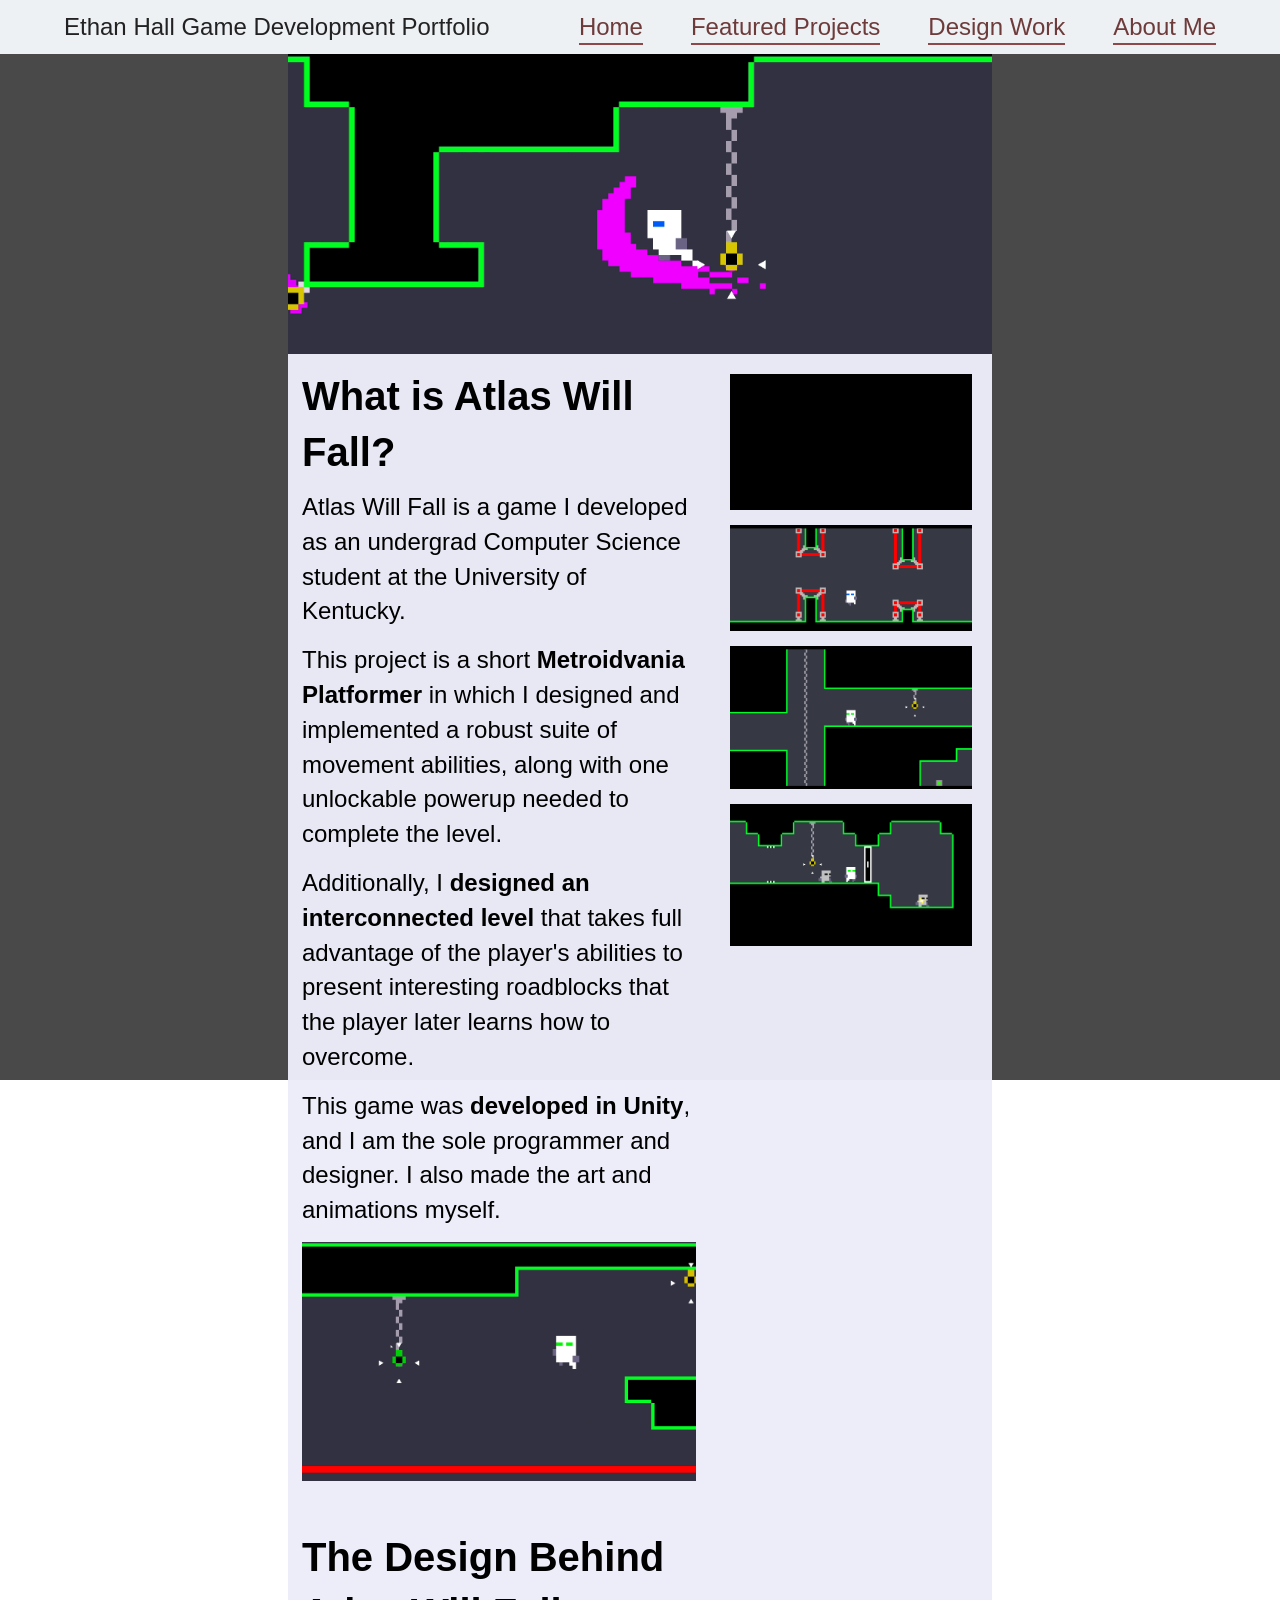
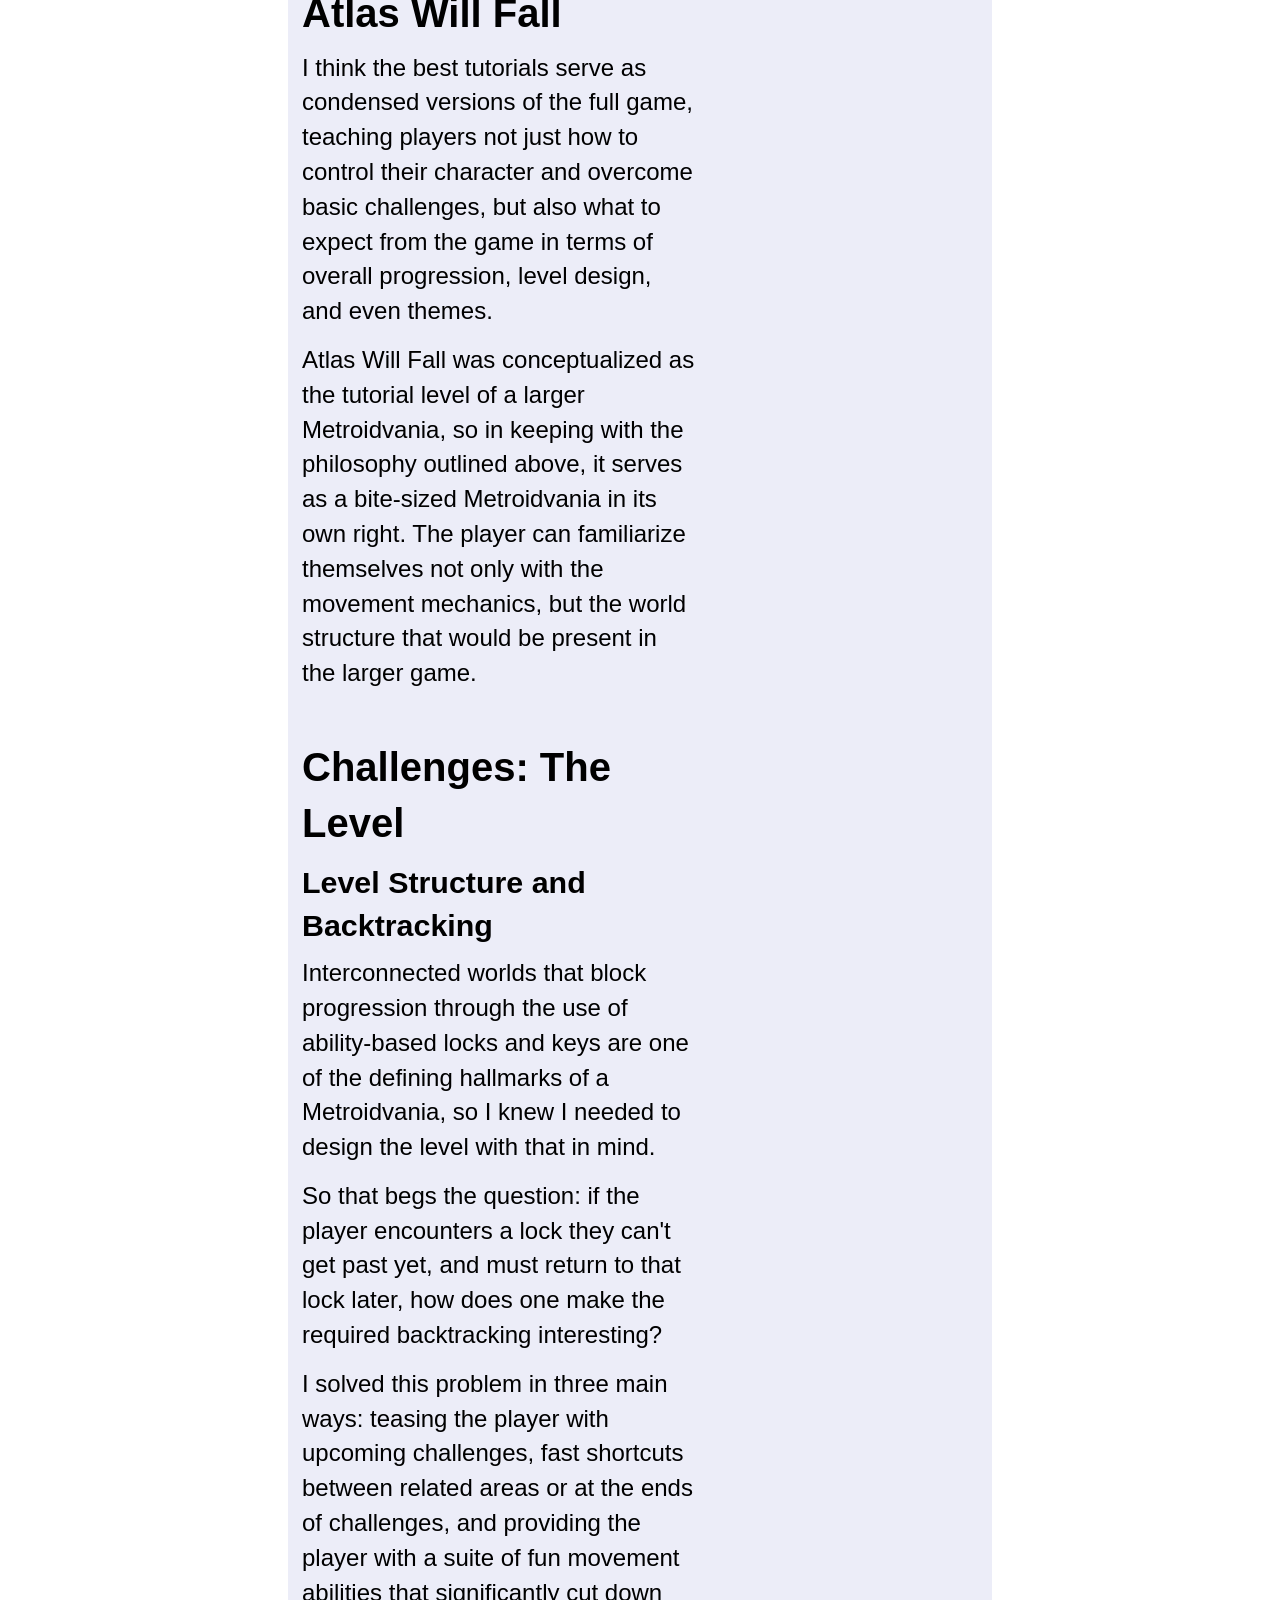
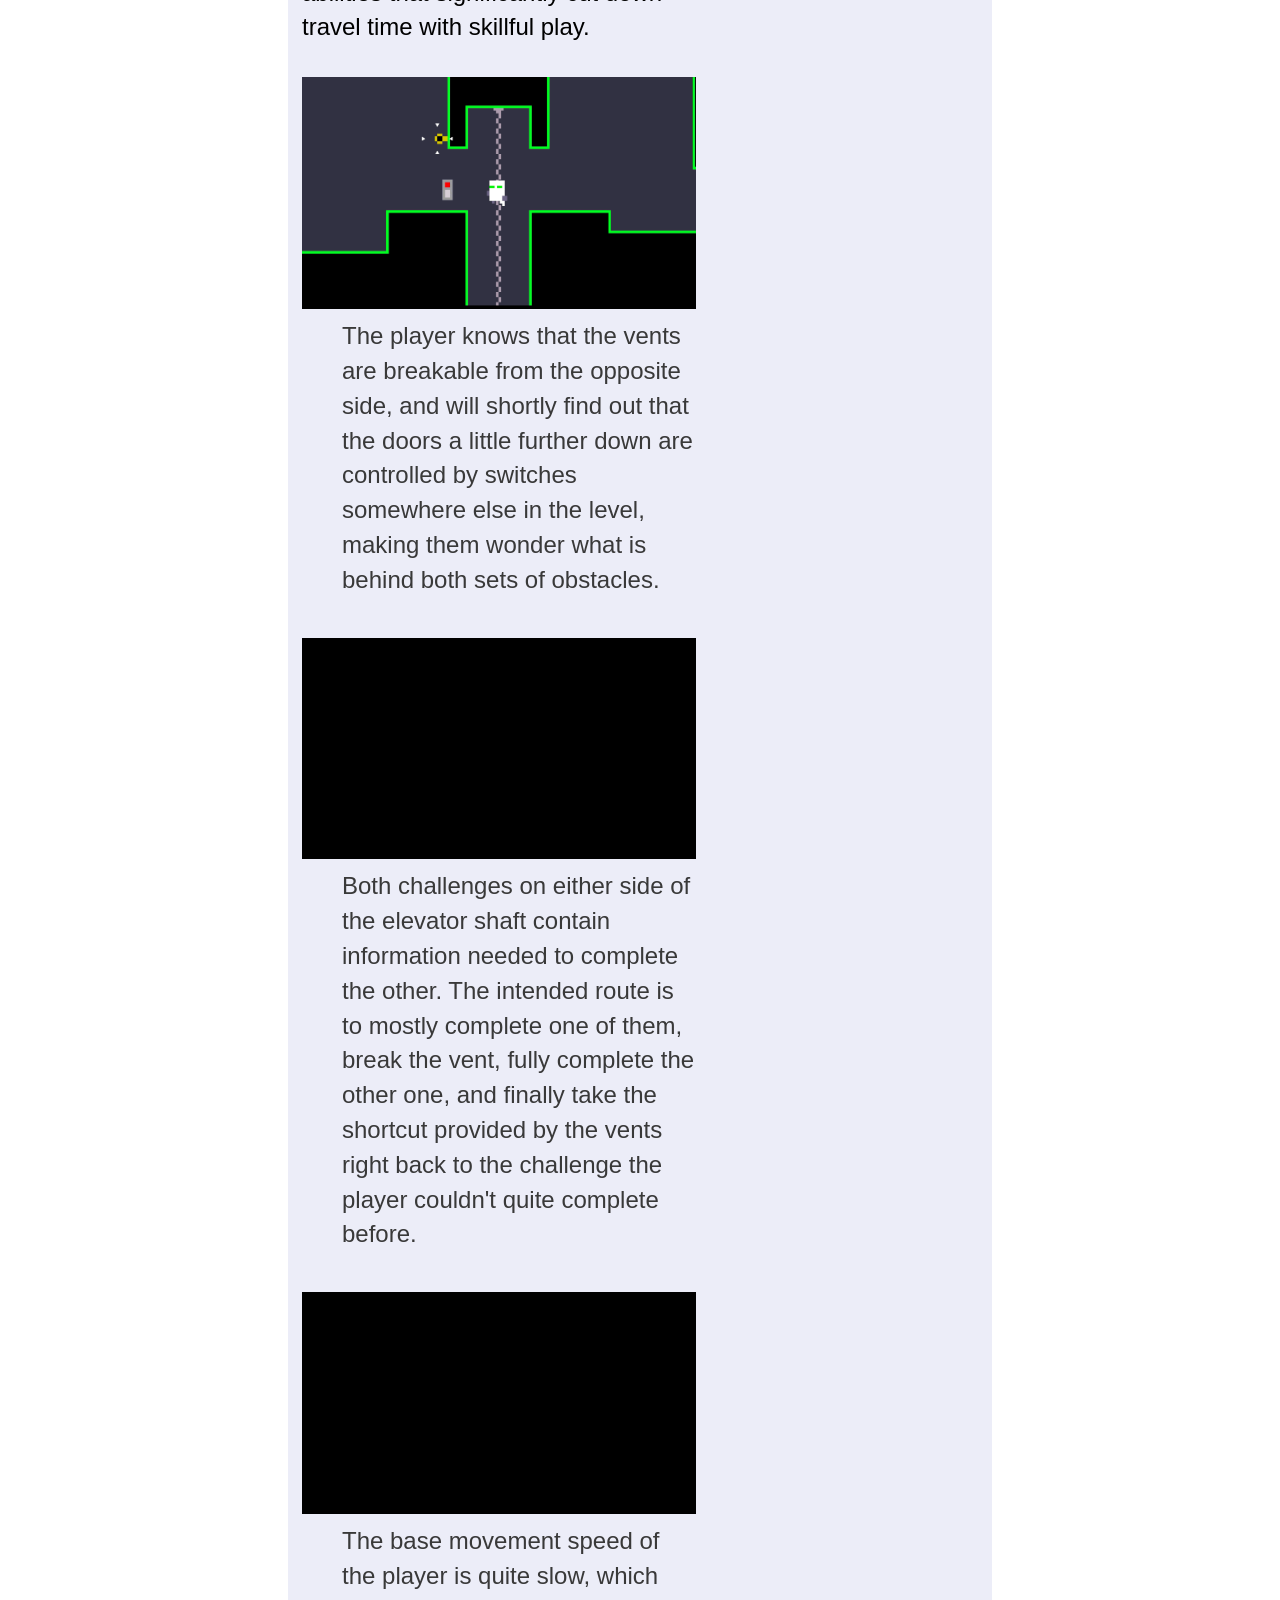
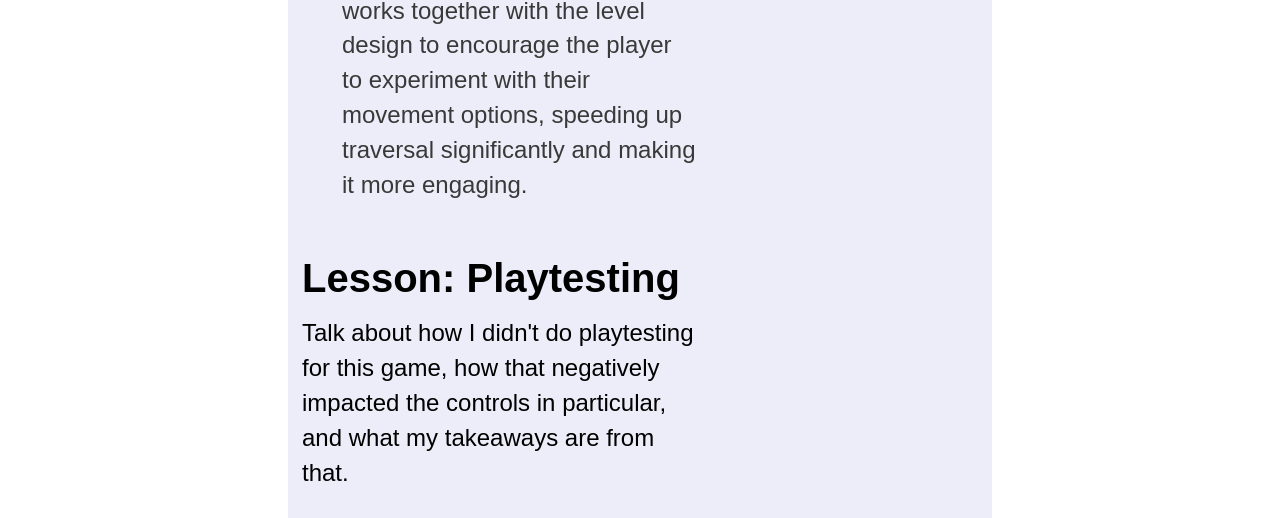
==== atlas-will-fall.html @ 2eed3026 "Pushing the pages" ====
<!DOCTYPE html>
<html lang="en">
<head>
    <meta charset="UTF-8">

    <meta name="viewport" content="width=device-width, initial-scale=1.0">

    <title>Ethan Hall | Game Development</title>

    <link rel="stylesheet" href="style.css">
</head>

<body class="atlas">
    <!-- Header / Navigation -->
    <header class="site-header">

        <div class="site-title">
            Ethan Hall Game Development Portfolio
        </div>

        <nav class="site-nav">
            <a href="index.html">Home</a>
            <a href="featured-projects.html">Featured Projects</a>
            <a href="design-work.html">Design Work</a>
            <a href="about.html">About Me</a>
        </nav>

    </header>

    <!-- Full-page background -->
    <div class="page-background"></div>

    <!-- Everything that sits on top of the background -->
    <main class="main-section">

        <!-- =========================================
             BANNER
             ========================================= -->
        <section class="banner">
            <img
                src="atlas-will-fall-media/Atlas Will Fall Banner1.png"
                alt="Spaghetti Spell gameplay"
            >
        </section>


        <!-- =========================================
             MAIN CONTENT
             ========================================= -->
        <div class="content-layout">

            <!-- 60% CONTENT COLUMN -->
            <section class="content-column">

                <article class="about-card">

                    <h1>What is Atlas Will Fall?</h1>

                    <p>
                        Atlas Will Fall is a game I developed as an undergrad Computer Science student at the University of Kentucky.
                    </p>

                    <p>
                        This project is a short <strong>Metroidvania Platformer</strong> in which I designed and implemented a robust suite of movement abilities, along with one unlockable powerup needed to complete the level.
                    </p>

                    <p>
                        Additionally, I <strong>designed an interconnected level</strong> that takes full advantage of the player's abilities to present interesting roadblocks that the player later learns how to overcome.
                    </p>

                    <p>
                        This game was <strong>developed in Unity</strong>, and I am the sole programmer and designer. I also made the art and animations myself.
                    </p>

                    <!-- Additional image -->
                    <div class="content-image">
                        <img
                            src="atlas-will-fall-media\Atlas Will Fall Last Platforming Challenge.gif"
                            alt="Spaghetti Spell bees spelling out 'Hello World'"
                        >
                    </div>

                    <h1 class="subtitle">The Design Behind Atlas Will Fall</h1>

                    <p>
                        I think the best tutorials serve as condensed versions of the full game, teaching players not just how to control their character and overcome basic challenges, but also what to expect from the game in terms of overall progression, level design, and even themes.  
                    </p>

                    <p>
                        Atlas Will Fall was conceptualized as the tutorial level of a larger Metroidvania, so in keeping with the philosophy outlined above, it serves as a bite-sized Metroidvania in its own right. The player can familiarize themselves not only with the movement mechanics, but the world structure that would be present in the larger game.
                    </p>

                    <h1 class="subtitle">Challenges: The Level</h1>

                    <h2 class="">Level Structure and Backtracking</h2>

                    <p>
Interconnected worlds that block progression through the use of ability-based locks and keys are one of the defining hallmarks of a Metroidvania, so I knew I needed to design the level with that in mind.                    </p>
                    <p>
So that begs the question: if the player encounters a lock they can't get past yet, and must return to that lock later, how does one make the required backtracking interesting?  

                    </p>
                    <p>
I solved this problem in three main ways: teasing the player with upcoming challenges, fast shortcuts between related areas or at the ends of challenges,  and providing the player with a suite of fun movement abilities that significantly cut down travel time with skillful play.

                    </p>
                    
                    <div class="content-image top-margin-40px">
                        <img
                            src="atlas-will-fall-media/First major tease.gif"
                            alt="Atlas Will Fall first major tease"
                        >
                    </div>
                    <p class="image-explanation">The player knows that the vents are breakable from the opposite side, and will shortly find out that the doors a little further down are controlled by switches somewhere else in the level, making them wonder what is behind both sets of obstacles.</p>

                    <div class="media-card video-card">
                        <iframe
                            src="https://www.youtube.com/embed/H9cHxwJAa7M?si=6ug_KkUMZLcDdtvn"
                            title="Atlas Will Fall Shortcut Showcase"
                            allow="accelerometer; autoplay; clipboard-write; encrypted-media; gyroscope; picture-in-picture; web-share"
                            allowfullscreen>
                        </iframe>
                    </div>
                    <p class="image-explanation">Both challenges on either side of the elevator shaft contain information needed to complete the other. The intended route is to mostly complete one of them, break the vent, fully complete the other one, and finally take the shortcut provided by the vents right back to the challenge the player couldn't quite complete before. </p>

                    <div class="media-card video-card">
                        <iframe
                            src="https://www.youtube.com/embed/L_X86h7ikd0?si=g1YzedOlHeCUFjd4"
                            title="Atlas Will Fall Movement Showcase"
                            allow="accelerometer; autoplay; clipboard-write; encrypted-media; gyroscope; picture-in-picture; web-share"
                            allowfullscreen>
                        </iframe>
                    </div>
                    <p class="image-explanation">The base movement speed of the player is quite slow, which works together with the level design to encourage the player to experiment with their movement options, speeding up traversal significantly and making it more engaging.</p>




                    <h1 class="subtitle">Lesson: Playtesting</h1>

                    <p>
                        Talk about how I didn't do playtesting for this game, how that negatively impacted the controls in particular, and what my takeaways are from that. 
                    </p>

                </article>

            </section>


            <!-- 40% SCREENSHOT COLUMN -->
            <section class="screenshots-column">

                <!-- Video / first screenshot -->
                <div class="media-card video-card">
                    <iframe
                        src="https://www.youtube.com/embed/nV9xfpeQJb8?si=zamufUVu3FI8fBxn"
                        title="Atlas Will Fall Gameplay"
                        allow="accelerometer; autoplay; clipboard-write; encrypted-media; gyroscope; picture-in-picture; web-share"
                        allowfullscreen>
                    </iframe>
                </div>


                <!-- Screenshot 1 -->
                <div class="media-card">
                    <img
                        src="atlas-will-fall-media/Atlas Will Fall Screenshot 1.png"
                        alt="Spaghetti Spell gameplay"
                    >
                </div>


                <!-- Screenshot 2 -->
                <div class="media-card">
                    <img
                        src="atlas-will-fall-media/Atlas Will Fall Screenshot 2.png"
                        alt="Spaghetti Spell gameplay at night"
                    >
                </div>


                <!-- Screenshot 3 -->
                <div class="media-card">
                    <img
                        src="atlas-will-fall-media/Atlas Will Fall Screenshot 3.png"
                        alt="Spaghetti Spell gameplay"
                    >
                </div>

            </section>

        </div>

    </main>

</body>
</html>
---- style.css ----
/* =========================================
   RESET
   ========================================= */

* {
    box-sizing: border-box;
    margin: 0;
    padding: 0;
}

html {
    min-height: 100%;
}

body {
    min-height: 100vh;

    font-family: Arial, Helvetica, sans-serif;

    color: #1f2d22;

    /* Prevent the background layer from creating horizontal scroll */
    overflow-x: hidden;
}


/* =========================================
   FULL PAGE BACKGROUND
   ========================================= */

/*
    This sits behind everything and covers the
    entire viewport.
*/

.page-background {
    position: fixed;

    inset: 0;

    width: 120%;
    height: 120%;

    z-index: -1;

    background-image: url("images/sky-background.png");

    background-size: cover;
    background-position: center center;
    background-repeat: no-repeat;
}

/* =========================================
   SITE HEADER
   ========================================= */

.site-header {
    width: 100%;
    height: 6vh;

    margin: 0;
    padding: 0 5%;

    display: flex;
    align-items: center;
    justify-content: space-between;

    background-color: #eef1f4;

    /* No outline */
    border: none;

    /* Square corners */
    border-radius: 0;

    color: #222;

    position: relative;
    z-index: 10;
}


/* =========================================
   SITE TITLE
   ========================================= */

.site-title {
    font-size: 1.5rem;

    white-space: nowrap;
}


/* =========================================
   NAVIGATION
   ========================================= */

.site-nav {
    display: flex;

    align-items: center;

    gap: 3rem;
}

.site-nav a {
    position: relative;

    color: #6e3b3b;

    font-size: 1.5rem;

    text-decoration: none;

    padding: 4px 0;
}


/*
    Underline effect
*/

.site-nav a::after {
    content: "";

    position: absolute;

    left: 0;
    right: 0;
    bottom: 0;

    height: 2px;

    background-color: #8d4949;
}


/*
    Slight hover effect
*/

.site-nav a:hover {
    color: #ff4f4f;
}

.site-nav a:hover::after {
    background-color: #ff4f4f;
}

/* =========================================
   MAIN SECTION
   ========================================= */

/*
    The central section containing all of the
    portfolio content.

    Approximately 50% of the viewport width.
*/

.main-section {
    width: 55vw;

    min-width: 650px;

    margin: 0 auto;

    min-height: 100vh;

    background-color: #eef8ecf8;

    /* Allows content to determine the height */
    /* overflow: hidden; */
}


/* =========================================
   BANNER
   ========================================= */

/*
    The banner stretches across the entire
    width of the main section.
*/

.banner {
    width: 100%;

    height: 300px;

    overflow: hidden;
}

.banner img {
    width: 100%;
    height: 100%;

    display: block;

    object-fit: cover;

    object-position: center;
}


/* =========================================
   CONTENT / SCREENSHOT LAYOUT
   ========================================= */

.content-layout {
    display: grid;

    /*
        60% content
        40% screenshots
    */
    grid-template-columns: 60% 40%;

    align-items: stretch;

    width: 100%;
}


/* =========================================
   LEFT CONTENT COLUMN
   ========================================= */

.content-column {
    padding: 0;
}


/*
    Main text/content area.

    No border or outline — the colored
    background belongs to the main section.
*/

.about-card {
    margin: 0;

    padding: 14px;

    min-height: 450px;

    background: transparent;
}

.about-card h1, .about-card h2 {
    margin-bottom: 10px;

    color: #124d20;

    font-size: 2.5rem;
    font-style: bold;

    line-height: 1.4;
}

.about-card h2{
    font-size: 1.9rem;
}

.subtitle {
    margin-top: 3rem;
}

.about-card p, .about-card summary{
    margin-bottom: 14px;

    color: #000000;

    font-size: 1.5rem;

    line-height: 1.45;
}


/* =========================================
   CONTENT IMAGE
   ========================================= */

.content-image {
    width: 100%;

    margin-top: 12px;

    overflow: hidden;
}

.content-image img {
    display: block;

    width: 100%;
    height: auto;

    object-fit: cover;
}


/* =========================================
   RIGHT SCREENSHOT COLUMN
   ========================================= */

.screenshots-column {
    display: flex;
    flex-direction: column;
    gap: 15px;
    padding: 20px;

    position:sticky;
    top: 1rem;
    align-self: start;
}

/*
    Individual screenshots.

    No borders — these simply sit next
    to one another.
*/

.media-card {
    position: relative;

    width: 100%;

    overflow: hidden;

    background-color: #111;
}

.media-card img {
    display: block;

    width: 100%;
    height: auto;

    object-fit: cover;
}


/* =========================================
   VIDEO CARD
   ========================================= */

.video-card {
    position: relative;
}

.video-card img {
    aspect-ratio: 16 / 9;

    object-fit: cover;
}


/*
    Fake YouTube-style play button.

    You can replace the entire video card
    with a real iframe later.
*/

.video-card {
    position: relative;

    width: 100%;

    aspect-ratio: 16 / 9;

    overflow: hidden;

    background-color: #000;
}

.video-card iframe {
    display: block;

    width: 100%;
    height: 100%;

    border: none;
}


/* =========================================
   SCREENSHOT HOVER
   ========================================= */

.media-card img {
    transition: transform 0.25s ease;
}

.media-card:hover img {
    transform: scale(1.02);
}


/* =========================================
   RESPONSIVE DESIGN
   ========================================= */

/*
    Once the screen becomes too narrow for
    the desktop composition, stack everything.
*/

@media (max-width: 900px) {

    .main-section {
        width: 90vw;

        min-width: 0;
    }

    .content-layout {
        grid-template-columns: 1fr;
    }

    .screenshots-column {
        display: grid;

        grid-template-columns: 1fr 1fr;
    }

    .banner {
        height: 130px;
    }
}


/*
    Phone layout
*/

@media (max-width: 600px) {

    .main-section {
        width: 100vw;
    }

    .banner {
        height: 110px;
    }

    .screenshots-column {
        grid-template-columns: 1fr;
    }

    .about-card {
        padding: 18px;
    }

    .about-card p {
        font-size: 0.85rem;
    }
}

/*
Atlas Will Fall variations
*/

.atlas .page-background{
    background-image: none;
    background-color: #494949;
}

.atlas h1, .atlas h2{
    color: #000;
}

.atlas .main-section {
    background-color: #ecedf8f8;
}

.top-margin-40px {
    margin-top:2rem;
}

.atlas .image-explanation{
    margin-bottom: 40px;
    margin-top: 10px; 
    margin-left: 40px; 
    color: rgb(57, 57, 57);
}

.home .main-section{
    background-color: #ffffff;
}

.home .page-background {
    position: fixed;

    inset: 0;

    width: 100vw;
    height: auto;

    z-index: -1;

    background-image: url("home-media/Main Page BG.png");

    background-size: 100% auto;
    background-position: top center;
    background-repeat: repeat-y;
}

.home .content-layout {
    
    padding-top: 3rem;

    grid-template-columns: 100% 0%;

    align-items: stretch;

    width: 100%;

}

.home h1{
    font-size: 4rem;
    color: #000;
}

.home h2{
    font-size: 2.8rem;
    color: #000;
}

.home h3{
    font-size: 2.3rem;
    color: #000;
}

.home p{
    font-size: 2rem;
    color: #000;
}

hr{
    border-top: 3px solid black;
    width:70%;
    margin: 2rem auto;
}

.home-page-vertical-divide{
    margin-top: 6rem;
}

.featured-games-layout{
    display: grid;

    grid-template-columns: 50% 50%;
    
    gap: 1rem;

    align-items: stretch;
    
    width: 100%;
}

.featured-games-layout .project-thumbnail{
    /* background-color: #000; */
    /* outline: 3px solid black; */
}

.project-thumbnail .content-image{
    margin-top: 0;

    border-radius: 2rem;

    width: 640px;
    height: 400px;
}

.project-thumbnail h3{
    margin: 2rem;
    color: rgb(210, 81, 46);
}

.project-thumbnail h3:hover{
    color: rgb(238, 73, 27);
}

.project-thumbnail a{
    text-decoration: none;
}

.project-thumbnail p{
    margin: 2rem;
}

.main-section li{
    font-size: 2rem;
    font-weight: bold;
}

.main-section ul{
    margin-left: 3rem;
    margin-bottom: 3rem;
}
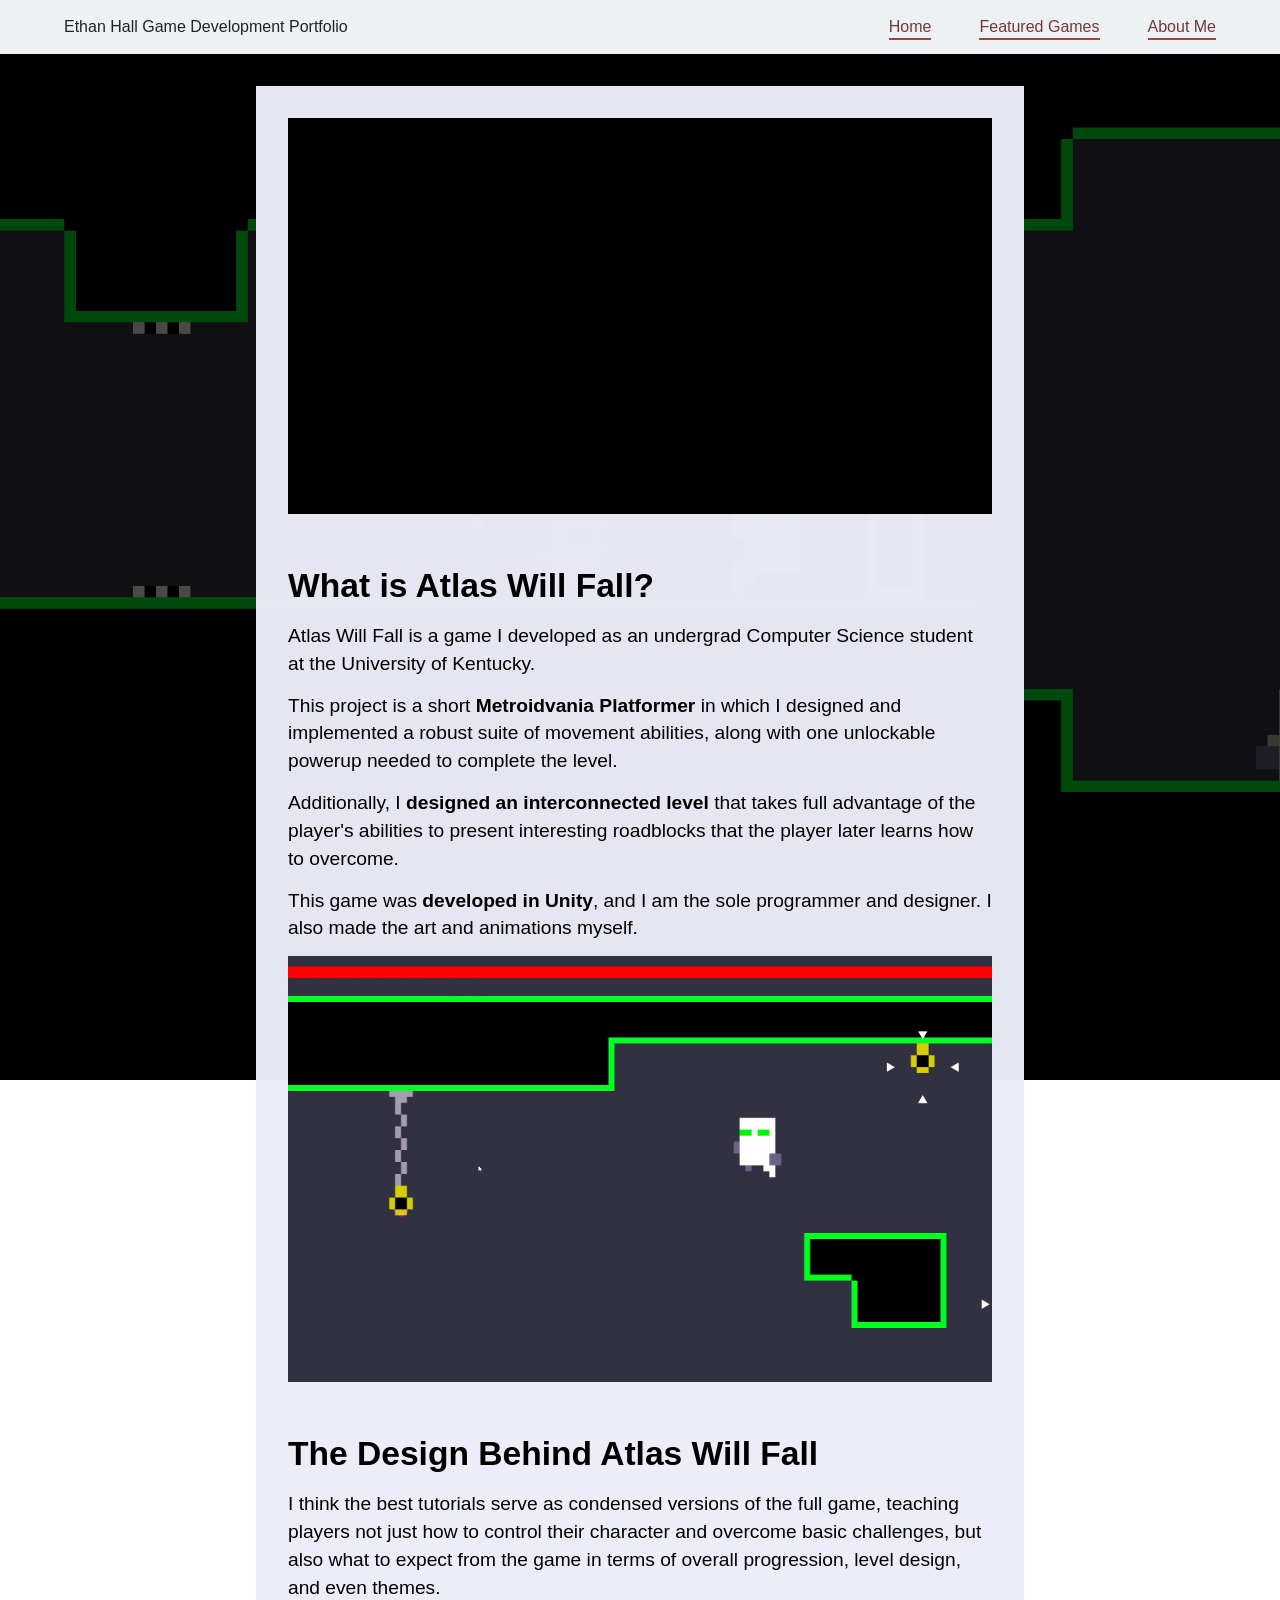
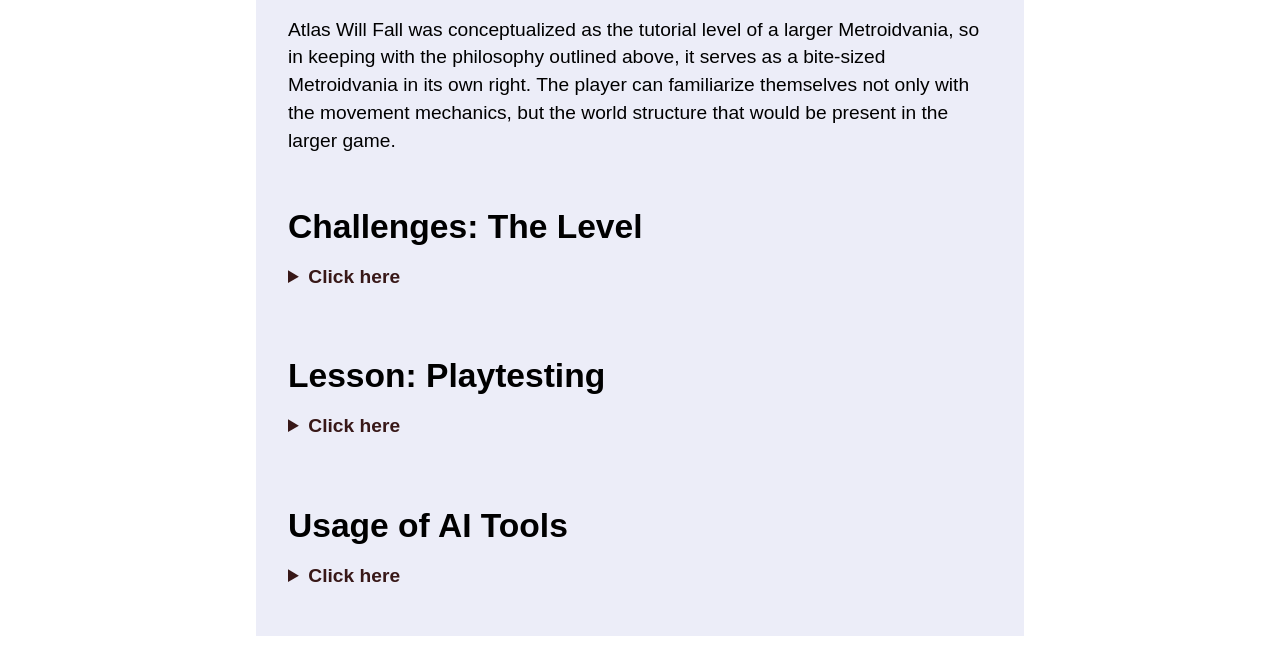
==== commit 73f62e59: "Content-wise, done There may be spelling stuff and minor tweaks but other than that." ====
--- a/atlas-will-fall.html
+++ b/atlas-will-fall.html
@@ -8,6 +8,7 @@
     <title>Ethan Hall | Game Development</title>
 
     <link rel="stylesheet" href="style.css">
+    <link rel="icon" type="image/png" href="ravenous-sky-media/favicon.png">
 </head>
 
 <body class="atlas">
@@ -20,9 +21,9 @@
 
         <nav class="site-nav">
             <a href="index.html">Home</a>
-            <a href="featured-projects.html">Featured Projects</a>
-            <a href="design-work.html">Design Work</a>
-            <a href="about.html">About Me</a>
+            <a href="index.html#featured">Featured Games</a>
+            <!-- <a href="design-work.html">Design Work</a> -->
+            <a href="index.html#about">About Me</a>
         </nav>
 
     </header>
@@ -33,28 +34,27 @@
     <!-- Everything that sits on top of the background -->
     <main class="main-section">
 
+        
+        
         <!-- =========================================
-             BANNER
-             ========================================= -->
-        <section class="banner">
-            <img
-                src="atlas-will-fall-media/Atlas Will Fall Banner1.png"
-                alt="Spaghetti Spell gameplay"
-            >
-        </section>
-
-
-        <!-- =========================================
-             MAIN CONTENT
-             ========================================= -->
-        <div class="content-layout">
-
+        MAIN CONTENT
+        ========================================= -->
+        <div class="content-layout">            
             <!-- 60% CONTENT COLUMN -->
             <section class="content-column">
-
+                
                 <article class="about-card">
-
-                    <h1>What is Atlas Will Fall?</h1>
+                    <!-- Video / first screenshot -->
+                    <div class="media-card video-card">
+                        <iframe
+                            src="https://www.youtube.com/embed/nV9xfpeQJb8?si=zamufUVu3FI8fBxn"
+                            title="Atlas Will Fall Gameplay"
+                            allow="accelerometer; autoplay; clipboard-write; encrypted-media; gyroscope; picture-in-picture; web-share"
+                            allowfullscreen>
+                        </iframe>
+                    </div>
+
+                    <h1 class="subtitle">What is Atlas Will Fall?</h1>
 
                     <p>
                         Atlas Will Fall is a game I developed as an undergrad Computer Science student at the University of Kentucky.
@@ -91,56 +91,85 @@
                     </p>
 
                     <h1 class="subtitle">Challenges: The Level</h1>
-
-                    <h2 class="">Level Structure and Backtracking</h2>
-
-                    <p>
-Interconnected worlds that block progression through the use of ability-based locks and keys are one of the defining hallmarks of a Metroidvania, so I knew I needed to design the level with that in mind.                    </p>
-                    <p>
-So that begs the question: if the player encounters a lock they can't get past yet, and must return to that lock later, how does one make the required backtracking interesting?  
-
-                    </p>
-                    <p>
-I solved this problem in three main ways: teasing the player with upcoming challenges, fast shortcuts between related areas or at the ends of challenges,  and providing the player with a suite of fun movement abilities that significantly cut down travel time with skillful play.
-
-                    </p>
-                    
-                    <div class="content-image top-margin-40px">
-                        <img
-                            src="atlas-will-fall-media/First major tease.gif"
-                            alt="Atlas Will Fall first major tease"
-                        >
-                    </div>
-                    <p class="image-explanation">The player knows that the vents are breakable from the opposite side, and will shortly find out that the doors a little further down are controlled by switches somewhere else in the level, making them wonder what is behind both sets of obstacles.</p>
-
-                    <div class="media-card video-card">
-                        <iframe
-                            src="https://www.youtube.com/embed/H9cHxwJAa7M?si=6ug_KkUMZLcDdtvn"
-                            title="Atlas Will Fall Shortcut Showcase"
-                            allow="accelerometer; autoplay; clipboard-write; encrypted-media; gyroscope; picture-in-picture; web-share"
-                            allowfullscreen>
-                        </iframe>
-                    </div>
-                    <p class="image-explanation">Both challenges on either side of the elevator shaft contain information needed to complete the other. The intended route is to mostly complete one of them, break the vent, fully complete the other one, and finally take the shortcut provided by the vents right back to the challenge the player couldn't quite complete before. </p>
-
-                    <div class="media-card video-card">
-                        <iframe
-                            src="https://www.youtube.com/embed/L_X86h7ikd0?si=g1YzedOlHeCUFjd4"
-                            title="Atlas Will Fall Movement Showcase"
-                            allow="accelerometer; autoplay; clipboard-write; encrypted-media; gyroscope; picture-in-picture; web-share"
-                            allowfullscreen>
-                        </iframe>
-                    </div>
-                    <p class="image-explanation">The base movement speed of the player is quite slow, which works together with the level design to encourage the player to experiment with their movement options, speeding up traversal significantly and making it more engaging.</p>
+                    <details>
+
+                        <h2 class="">Level Structure and Backtracking</h2>
+    
+                        <p>
+    Interconnected worlds that block progression through the use of ability-based locks and keys are one of the defining hallmarks of a Metroidvania, so I knew I needed to design the level with that in mind.                    </p>
+                        <p>
+    So that begs the question: if the player encounters a lock they can't get past yet, and must return to that lock later, how does one make the required backtracking interesting?  
+    
+                        </p>
+                        <p>
+    I solved this problem in three main ways: teasing the player with upcoming challenges, fast shortcuts between related areas or at the ends of challenges,  and providing the player with a suite of fun movement abilities that significantly cut down travel time with skillful play.
+    
+                        </p>
+                        
+                        <div class="content-image top-margin-2rem">
+                            <img
+                                src="atlas-will-fall-media/First major tease.gif"
+                                alt="Atlas Will Fall first major tease"
+                            >
+                        </div>
+                        <p class="image-explanation">The player knows that the vents are breakable from the opposite side, and will shortly find out that the doors a little further down are controlled by switches somewhere else in the level, making them wonder what is behind both sets of obstacles.</p>
+    
+                        <div class="media-card video-card top-margin-2rem">
+                            <iframe
+                                src="https://www.youtube.com/embed/H9cHxwJAa7M?si=6ug_KkUMZLcDdtvn"
+                                title="Atlas Will Fall Shortcut Showcase"
+                                allow="accelerometer; autoplay; clipboard-write; encrypted-media; gyroscope; picture-in-picture; web-share"
+                                allowfullscreen>
+                            </iframe>
+                        </div>
+                        <p class="image-explanation">Both challenges on either side of the elevator shaft contain information needed to complete the other. The intended route is to mostly complete one of them, break the vent, fully complete the other one, and finally take the shortcut provided by the vents right back to the challenge the player couldn't quite complete before. </p>
+    
+                        <div class="media-card video-card top-margin-2rem">
+                            <iframe
+                                src="https://www.youtube.com/embed/L_X86h7ikd0?si=g1YzedOlHeCUFjd4"
+                                title="Atlas Will Fall Movement Showcase"
+                                allow="accelerometer; autoplay; clipboard-write; encrypted-media; gyroscope; picture-in-picture; web-share"
+                                allowfullscreen>
+                            </iframe>
+                        </div>
+                        <p class="image-explanation">The base movement speed of the player is quite slow, which works together with the level design to encourage the player to experiment with their movement options, speeding up traversal significantly and making it more engaging.</p>
+
+                        <summary>
+                            <strong>Click here</strong>
+                        </summary>
+                    </details>
 
 
 
 
                     <h1 class="subtitle">Lesson: Playtesting</h1>
-
-                    <p>
-                        Talk about how I didn't do playtesting for this game, how that negatively impacted the controls in particular, and what my takeaways are from that. 
-                    </p>
+                    <details>
+    
+                        <p>
+                            I made this version of Atlas Will Fall in 2023, before I fully understood the importance of playtesting. I've since shown it to some of my peers at University of Central Florida and discovered a couple interesting things: players do tend to follow the intended path and enjoy the level design, and they tend to struggle with the controls. 
+                        </p>
+
+                        <p>
+                            The success of the level design was a pleasant surprise considering it hadn't been playtested. The iffy controls, now that I'm looking at this game with a more critical lens, are not a surprise. They are tailored to what I personally find comfortable after years of both clicking the mouse wheel to activate special abilities and making heavy use of the Alt key for dodging and sprinting. 
+                        </p>
+
+                        <p>
+                            Playtesting early, as soon as I had a usable player controller, would have quickly revealed how unintuitive and uncomfortable these controls are for many players. It's easy to fall into the trap of uncritically leaning into what you as the developer find intuitive, but that's a dangerous space to be in. Playtesting is invaluable not just for finding the best designs that resonate with your target audience, but for breaking yourself of your own bad habits.
+                        </p>
+
+                        <summary>
+                            <strong>Click here</strong>
+                        </summary>
+                    </details>
+
+                    <h1 class="subtitle">Usage of AI Tools</h1>
+                    <details>
+                        <p>I didn't use AI tools on this project at all. While I think early versions of ChatGPT did come out around the time I was working on Atlas Will Fall, I didn't use them.</p>
+                        <summary>
+                            <strong>Click here</strong>
+                        </summary>
+                        
+                    </details>
 
                 </article>
 
--- a/style.css
+++ b/style.css
@@ -44,6 +44,9 @@
     z-index: -1;
 
     background-image: url("images/sky-background.png");
+    
+    background-color: rgba(70, 73, 73, 0.5); 
+    background-blend-mode: multiply; 
 
     background-size: cover;
     background-position: center center;
@@ -85,7 +88,7 @@
    ========================================= */
 
 .site-title {
-    font-size: 1.5rem;
+    font-size: 1rem;
 
     white-space: nowrap;
 }
@@ -108,7 +111,7 @@
 
     color: #6e3b3b;
 
-    font-size: 1.5rem;
+    font-size: 1rem;
 
     text-decoration: none;
 
@@ -159,11 +162,13 @@
 */
 
 .main-section {
-    width: 55vw;
+    width: 60vw;
 
     min-width: 650px;
 
     margin: 0 auto;
+    margin-top: 2rem;
+    margin-bottom: 2rem;
 
     min-height: 100vh;
 
@@ -214,11 +219,15 @@
         60% content
         40% screenshots
     */
-    grid-template-columns: 60% 40%;
+    grid-template-columns: 100% 0%;
 
     align-items: stretch;
 
     width: 100%;
+}
+
+.span-columns {
+    grid-column: 1/-1;
 }
 
 
@@ -241,38 +250,45 @@
 .about-card {
     margin: 0;
 
-    padding: 14px;
+    padding: 2rem;
 
     min-height: 450px;
 
     background: transparent;
 }
 
-.about-card h1, .about-card h2 {
-    margin-bottom: 10px;
+.about-card h1, .about-card h2, .about-card h3 {
+    margin-bottom: .8rem;
 
     color: #124d20;
 
-    font-size: 2.5rem;
+    font-size: 2.1rem;
     font-style: bold;
 
     line-height: 1.4;
 }
 
 .about-card h2{
-    font-size: 1.9rem;
+    font-size: 1.7rem;
 }
 
 .subtitle {
     margin-top: 3rem;
 }
 
+.about-card p{
+    color: #000000;
+}
+
+summary{
+    color: #381818;
+}
+
 .about-card p, .about-card summary{
     margin-bottom: 14px;
 
-    color: #000000;
-
-    font-size: 1.5rem;
+
+    font-size: 1.2rem;
 
     line-height: 1.45;
 }
@@ -308,7 +324,9 @@
     display: flex;
     flex-direction: column;
     gap: 15px;
-    padding: 20px;
+    padding: 0rem;
+    padding-right: 2rem;
+    padding-top: 2rem;
 
     position:sticky;
     top: 1rem;
@@ -464,7 +482,7 @@
 */
 
 .atlas .page-background{
-    background-image: none;
+    background-image: url("atlas-will-fall-media/Atlas\ Will\ Fall\ Screenshot\ 3.png");
     background-color: #494949;
 }
 
@@ -476,18 +494,24 @@
     background-color: #ecedf8f8;
 }
 
-.top-margin-40px {
+.top-margin-2rem {
     margin-top:2rem;
 }
 
-.atlas .image-explanation{
+.about-card .image-explanation{
     margin-bottom: 40px;
     margin-top: 10px; 
     margin-left: 40px; 
-    color: rgb(57, 57, 57);
-}
+    color: rgb(49, 49, 49);
+
+    font-size: 1.05rem;
+}
+
+/* HOME Variations */
 
 .home .main-section{
+    width: 55vw;
+
     background-color: #ffffff;
 }
 
@@ -501,7 +525,7 @@
 
     z-index: -1;
 
-    background-image: url("home-media/Main Page BG.png");
+    /* background-image: url("home-media/background.gif"); */
 
     background-size: 100% auto;
     background-position: top center;
@@ -509,7 +533,6 @@
 }
 
 .home .content-layout {
-    
     padding-top: 3rem;
 
     grid-template-columns: 100% 0%;
@@ -521,22 +544,22 @@
 }
 
 .home h1{
-    font-size: 4rem;
+    font-size: 3.5rem;
     color: #000;
 }
 
 .home h2{
-    font-size: 2.8rem;
+    font-size: 2.4rem;
     color: #000;
 }
 
 .home h3{
-    font-size: 2.3rem;
+    font-size: 2rem;
     color: #000;
 }
 
 .home p{
-    font-size: 2rem;
+    font-size: 1.5rem;
     color: #000;
 }
 
@@ -547,7 +570,7 @@
 }
 
 .home-page-vertical-divide{
-    margin-top: 6rem;
+    margin-top: 4rem;
 }
 
 .featured-games-layout{
@@ -572,8 +595,8 @@
 
     border-radius: 2rem;
 
-    width: 640px;
-    height: 400px;
+    width: 24vw;
+    height: 15vw;
 }
 
 .project-thumbnail h3{
@@ -594,11 +617,49 @@
 }
 
 .main-section li{
-    font-size: 2rem;
+    font-size: 1.2rem;
     font-weight: bold;
 }
 
 .main-section ul{
     margin-left: 3rem;
     margin-bottom: 3rem;
-}+}
+
+.home li{
+    font-size: 1.5rem;
+    font-weight: bold;
+}
+
+.home ul{
+    margin-left: 3rem;
+    margin-bottom: 3rem;
+}
+
+/* Ravenous Sky Variations */
+.ravenous .page-background{
+    background-image: url("ravenous-sky-media/ravenous\ background.png");
+    background-color: #d9d8d8;
+}
+
+.ravenous h1, .ravenous h2{
+    color: #000;
+}
+
+.ravenous .main-section {
+    background-color: #ecedf8f8;
+}
+
+/* Spell Sculptor Variations */
+.sculptor .page-background{
+    background-image: url("spell-sculptor-media/background-2.png");
+    background-color: #5e5d5d;
+}
+
+.sculptor .main-section {
+    background-color: #ecedf8f8;
+}
+
+.sculptor h1, .sculptor h2{
+    color: #000;
+}
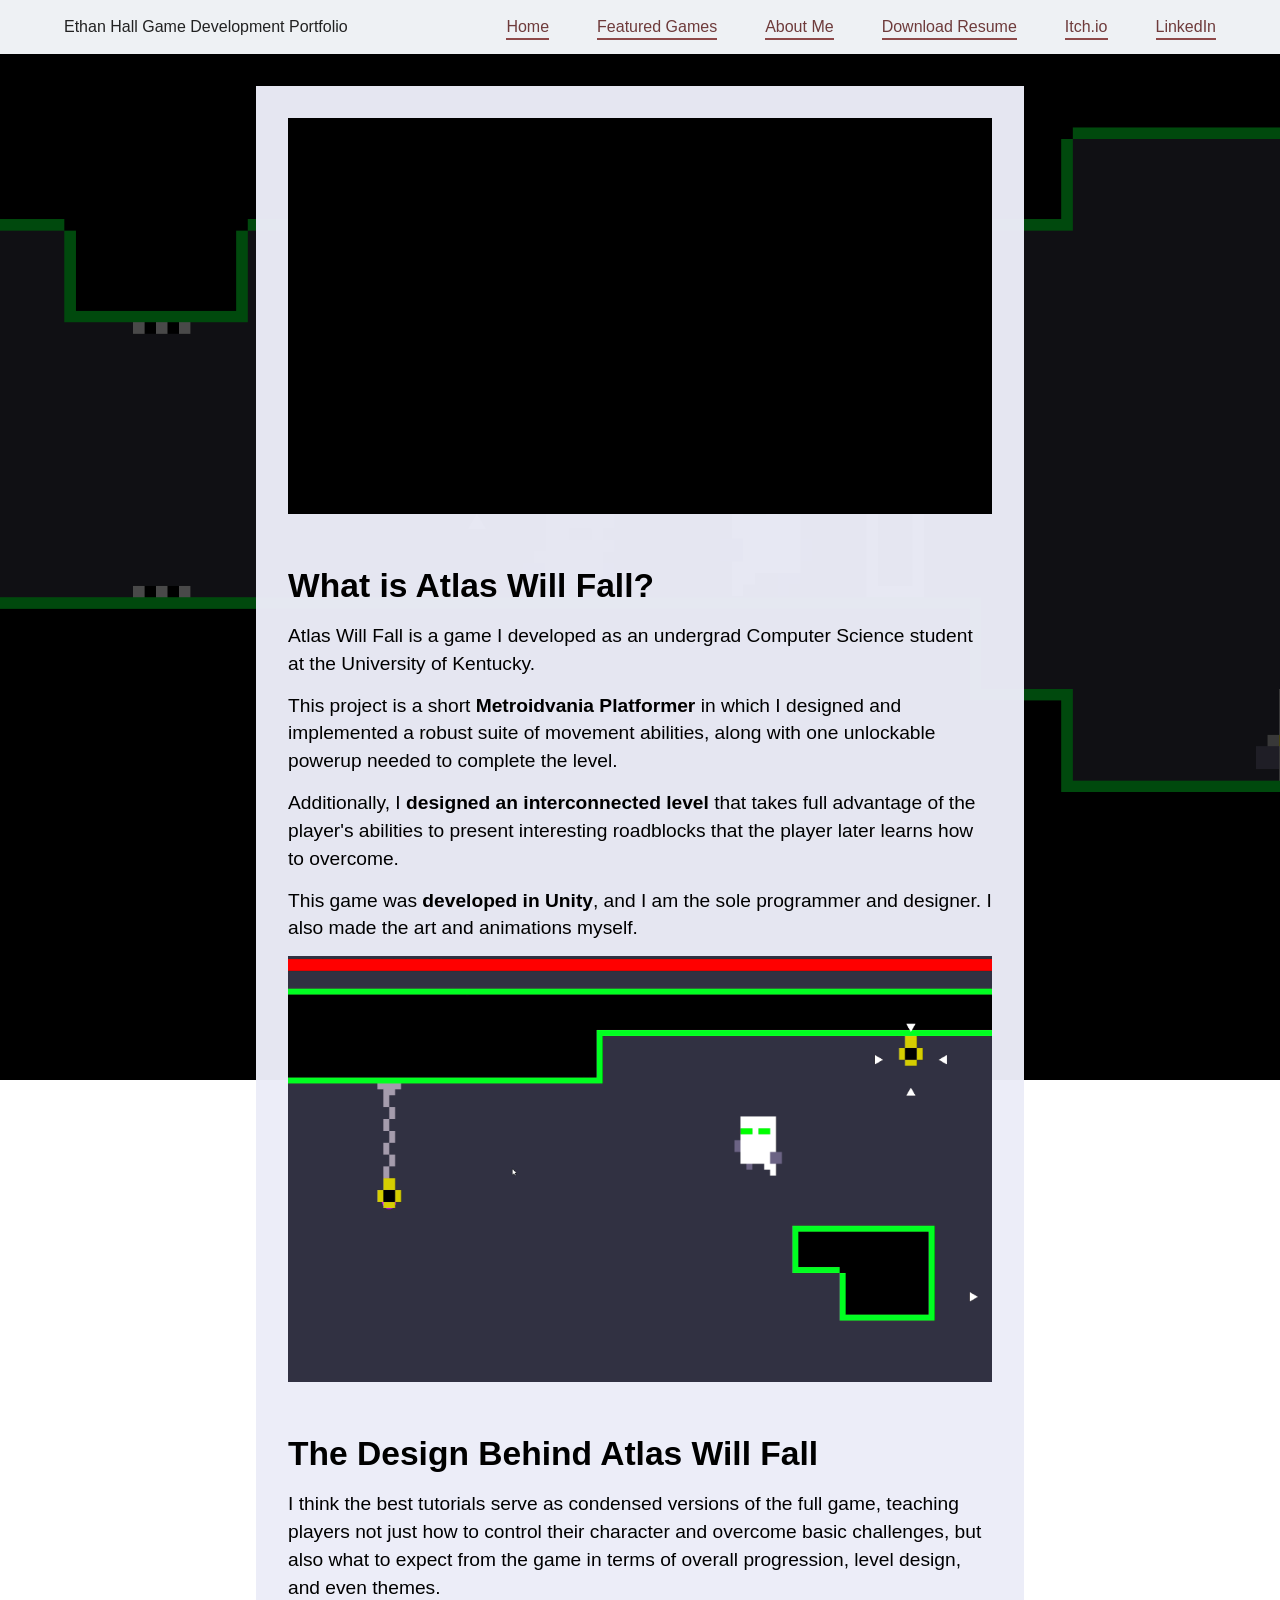
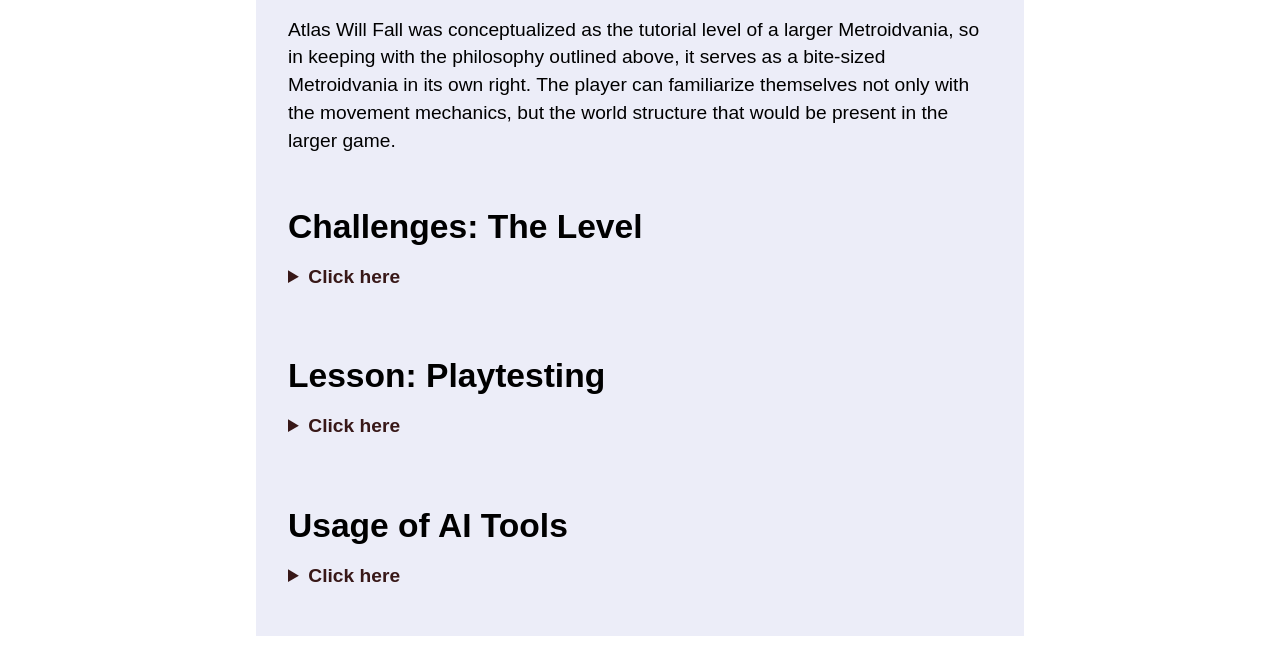
==== commit 943ffbf3: "Added more links to the header" ====
--- a/atlas-will-fall.html
+++ b/atlas-will-fall.html
@@ -24,6 +24,9 @@
             <a href="index.html#featured">Featured Games</a>
             <!-- <a href="design-work.html">Design Work</a> -->
             <a href="index.html#about">About Me</a>
+            <a href="home-media/Ethan Hall Game Dev Resume.pdf">Download Resume</a>
+            <a href="https://ethanhallgamedev.itch.io/">Itch.io</a>
+            <a href="https://www.linkedin.com/in/ethan-patrick-hall">LinkedIn</a>
         </nav>
 
     </header>
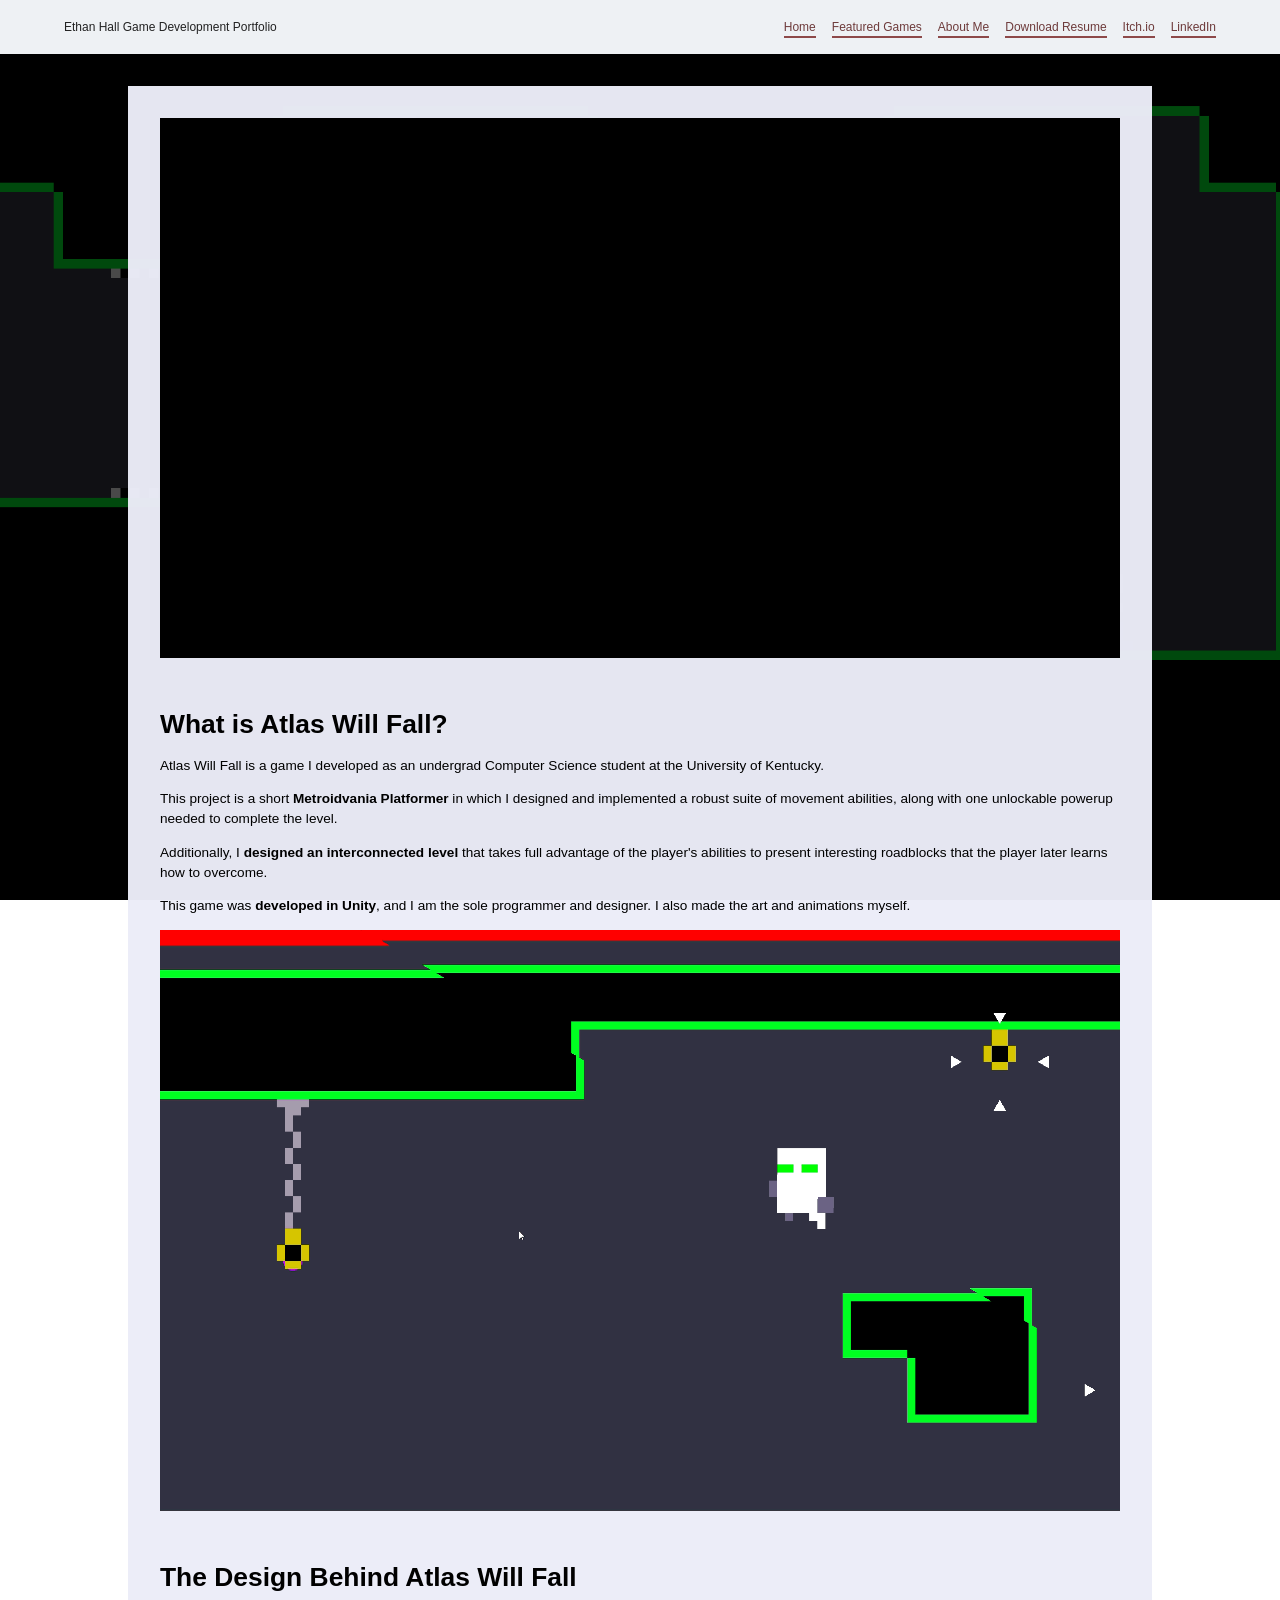
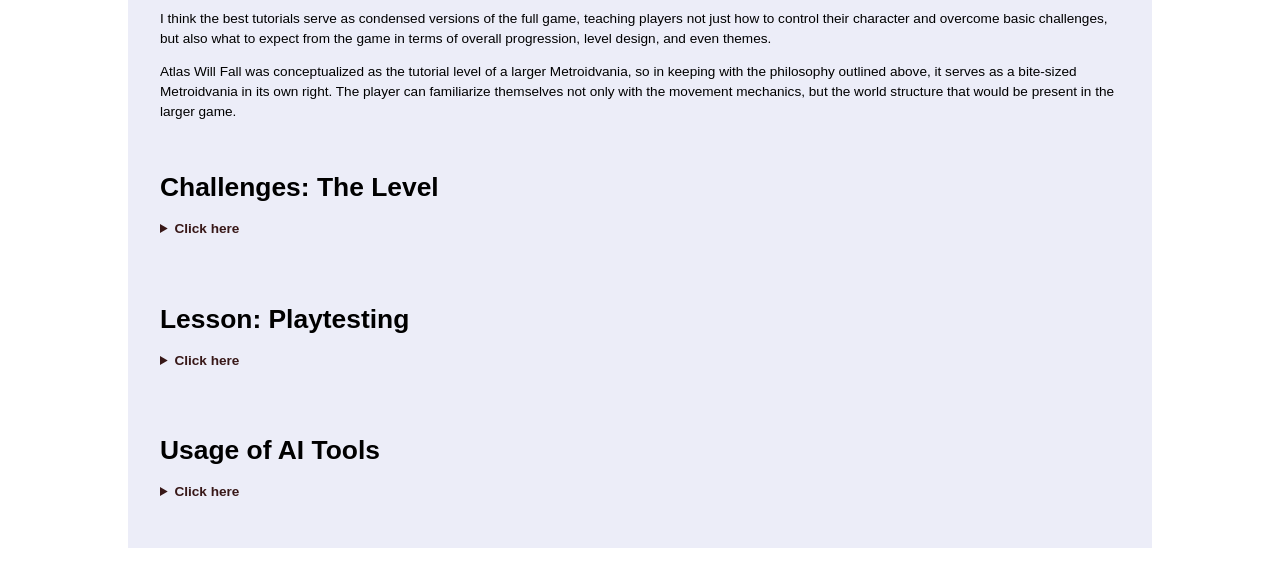
==== commit d2f8b6d4: "Hopefully should work better on mobile" ====
--- a/atlas-will-fall.html
+++ b/atlas-will-fall.html
@@ -18,6 +18,15 @@
         <div class="site-title">
             Ethan Hall Game Development Portfolio
         </div>
+
+        <!-- Hamburger menu toggle -->
+        <input type="checkbox" id="menu-toggle" class="menu-toggle">
+
+        <label for="menu-toggle" class="menu-button" aria-label="Toggle navigation">
+            <span></span>
+            <span></span>
+            <span></span>
+        </label>
 
         <nav class="site-nav">
             <a href="index.html">Home</a>
--- a/style.css
+++ b/style.css
@@ -24,6 +24,25 @@
 }
 
 
+
+.featured-games-layout{
+    display: grid;
+
+    grid-template-columns: 50% 50%;
+    
+    gap: 1rem;
+
+    align-items: stretch;
+    
+    width: 100%;
+}
+
+.featured-games-layout .project-thumbnail{
+    /* background-color: #000; */
+    /* outline: 3px solid black; */
+}
+
+
 /* =========================================
    FULL PAGE BACKGROUND
    ========================================= */
@@ -33,23 +52,23 @@
     entire viewport.
 */
 
-.page-background {
+.page-background {    
     position: fixed;
-
+    
     inset: 0;
-
-    width: 120%;
-    height: 120%;
-
+    
+    width: 100%;
+    height: 100%;
+    
     z-index: -1;
-
+    
     background-image: url("images/sky-background.png");
-    
     background-color: rgba(70, 73, 73, 0.5); 
     background-blend-mode: multiply; 
-
-    background-size: cover;
-    background-position: center center;
+    
+    background-size: cover;    
+    background-position: top center;
+    
     background-repeat: no-repeat;
 }
 
@@ -287,8 +306,7 @@
 .about-card p, .about-card summary{
     margin-bottom: 14px;
 
-
-    font-size: 1.2rem;
+    font-size: 1.4rem;
 
     line-height: 1.45;
 }
@@ -417,65 +435,6 @@
 }
 
 
-/* =========================================
-   RESPONSIVE DESIGN
-   ========================================= */
-
-/*
-    Once the screen becomes too narrow for
-    the desktop composition, stack everything.
-*/
-
-@media (max-width: 900px) {
-
-    .main-section {
-        width: 90vw;
-
-        min-width: 0;
-    }
-
-    .content-layout {
-        grid-template-columns: 1fr;
-    }
-
-    .screenshots-column {
-        display: grid;
-
-        grid-template-columns: 1fr 1fr;
-    }
-
-    .banner {
-        height: 130px;
-    }
-}
-
-
-/*
-    Phone layout
-*/
-
-@media (max-width: 600px) {
-
-    .main-section {
-        width: 100vw;
-    }
-
-    .banner {
-        height: 110px;
-    }
-
-    .screenshots-column {
-        grid-template-columns: 1fr;
-    }
-
-    .about-card {
-        padding: 18px;
-    }
-
-    .about-card p {
-        font-size: 0.85rem;
-    }
-}
 
 /*
 Atlas Will Fall variations
@@ -510,8 +469,6 @@
 /* HOME Variations */
 
 .home .main-section{
-    width: 55vw;
-
     background-color: #ffffff;
 }
 
@@ -520,16 +477,16 @@
 
     inset: 0;
 
-    width: 100vw;
-    height: auto;
+    width: 100%;
+    height: 100%;
 
     z-index: -1;
 
     /* background-image: url("home-media/background.gif"); */
 
-    background-size: 100% auto;
+    background-size: cover;    
     background-position: top center;
-    background-repeat: repeat-y;
+    /* background-repeat: repeat-y; */
 }
 
 .home .content-layout {
@@ -559,7 +516,6 @@
 }
 
 .home p{
-    font-size: 1.5rem;
     color: #000;
 }
 
@@ -573,30 +529,13 @@
     margin-top: 4rem;
 }
 
-.featured-games-layout{
-    display: grid;
-
-    grid-template-columns: 50% 50%;
-    
-    gap: 1rem;
-
-    align-items: stretch;
-    
-    width: 100%;
-}
-
-.featured-games-layout .project-thumbnail{
-    /* background-color: #000; */
-    /* outline: 3px solid black; */
-}
-
 .project-thumbnail .content-image{
     margin-top: 0;
 
     border-radius: 2rem;
 
-    width: 24vw;
-    height: 15vw;
+    width: 100%;
+    height: auto;
 }
 
 .project-thumbnail h3{
@@ -617,21 +556,11 @@
 }
 
 .main-section li{
-    font-size: 1.2rem;
+    font-size: 1.4rem;
     font-weight: bold;
 }
 
 .main-section ul{
-    margin-left: 3rem;
-    margin-bottom: 3rem;
-}
-
-.home li{
-    font-size: 1.5rem;
-    font-weight: bold;
-}
-
-.home ul{
     margin-left: 3rem;
     margin-bottom: 3rem;
 }
@@ -663,3 +592,214 @@
 .sculptor h1, .sculptor h2{
     color: #000;
 }
+
+
+/* =========================================
+   RESPONSIVE DESIGN
+   ========================================= */
+
+/*
+    Once the screen becomes too narrow for
+    the desktop composition, stack everything.
+*/
+
+.menu-toggle,
+.menu-button {
+    display: none;
+}
+
+@media (max-width: 1920px) {
+    .main-section {
+        width: 70vw;
+    }
+}
+
+@media (max-width: 1600px) {
+    .site-title,.site-nav a {
+        font-size: 0.9rem;
+    }
+
+    .site-nav {
+        display: flex;
+
+        align-items: center;
+
+        gap: 2rem;
+    }
+
+    .featured-games-layout{
+        grid-template-columns: 100%;
+    }
+
+    .main-section {
+        width: 75vw;
+    }
+
+    .project-thumbnail .content-image{
+        /* height: auto; */
+    }
+
+    .about-card p, .about-card summary{
+        font-size: 1.2rem;
+    }
+
+    .main-section li{
+        font-size: 1.2rem;
+    }
+
+    .home h1{
+        font-size: 2.7rem;
+    }
+    .home h2{
+        font-size: 2rem;
+    }
+    .home h3{
+        font-size: 1.6rem;
+    }
+
+    .about-card h1{
+        font-size: 2.7rem;
+    }
+    .about-card h2{
+        font-size: 2rem;
+    }
+    .about-card h3{
+        font-size: 1.6rem;
+    }
+
+    .about-card .image-explanation{
+        font-size: 1rem;
+    }
+
+    
+}
+
+@media (max-width: 1350px) {
+    .site-title,.site-nav a {
+        font-size: 0.75rem;
+    }
+
+    .site-nav {
+        display: flex;
+
+        align-items: center;
+
+        gap: 1rem;
+    }
+
+    .main-section {
+        width: 80vw;
+    }
+
+    /* .project-thumbnail .content-image{
+        height: auto;
+        width: auto;
+    } */
+
+    .about-card p, .about-card summary{
+        font-size: .85rem;
+    }
+
+    .main-section li{
+        font-size: .85rem;
+    }
+
+    .home h1{
+        font-size: 2.2rem;
+    }
+    .home h2{
+        font-size: 1.5rem;
+    }
+    .home h3{
+        font-size: 1.2rem;
+    }
+
+    .about-card h1{
+        font-size: 1.65rem;
+    }
+    .about-card h2{
+        font-size: 1.25rem;
+    }
+    .about-card h3{
+        font-size: 1rem;
+    }
+
+    .about-card .image-explanation{
+        font-size: .85rem;
+    }
+}
+
+@media (max-width: 1050px) {
+
+    .site-header {
+        height: auto;
+        min-height: 60px;
+        /* padding: 1rem 5%; */
+        flex-wrap: wrap;
+    }
+
+    .site-title {
+        font-size: 0.9rem;
+    }
+
+    /* Hamburger button */
+    .menu-button {
+        display: flex;
+        flex-direction: column;
+        justify-content: space-between;
+
+        width: 28px;
+        height: 22px;
+
+        cursor: pointer;
+        order: 1;
+    }
+
+    .menu-button span {
+        display: block;
+        width: 100%;
+        height: 3px;
+
+        background-color: #6e3b3b;
+        border-radius: 2px;
+    }
+
+    /* Hide the actual checkbox */
+    .menu-toggle {
+        display: none;
+    }
+
+    /* Navigation is closed by default */
+    .site-nav {
+        display: none;
+        order: 2;
+
+        width: 100%;
+        flex-direction: column;
+        align-items: flex-start;
+        gap: 1rem;
+
+        padding-top: 1rem;
+    }
+
+    .site-nav a {
+        display: block;
+        width: 100%;
+    }
+
+    /* Checkbox checked = menu open */
+    .menu-toggle:checked ~ .site-nav {
+        display: flex;
+    }
+
+    /* Keyboard accessibility */
+    .menu-toggle:focus-visible + .menu-button {
+        outline: 2px solid #8d4949;
+        outline-offset: 5px;
+    }
+
+    .main-section {
+        width: 90vw;
+    }
+
+}
